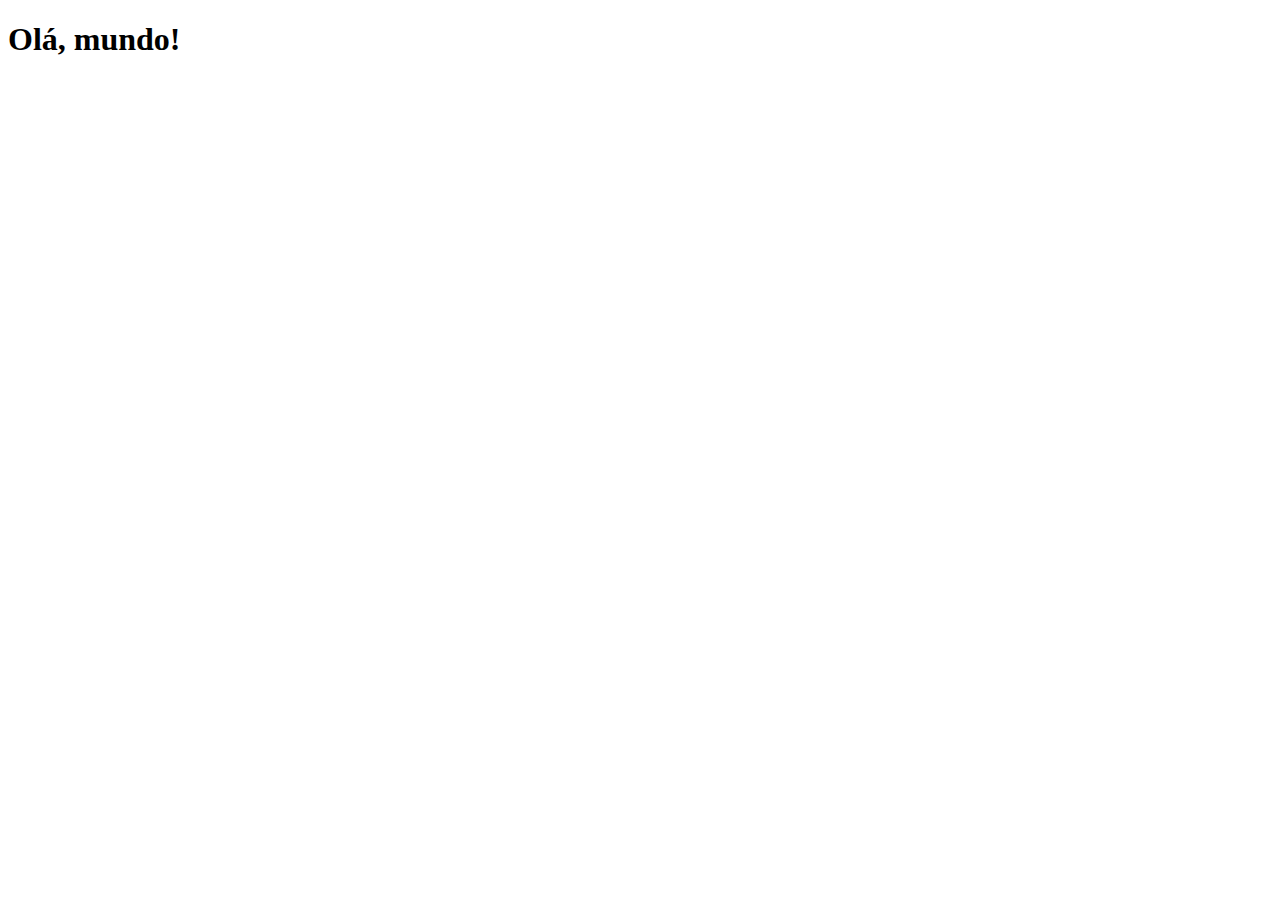
==== index.html @ 2ac29b7c "Criei a pag principal" ====
<!DOCTYPE html>
<html lang="pt-br">
<head>
    <meta charset="UTF-8">
    <meta name="viewport" content="width=device-width, initial-scale=1.0">
    <link rel="shortcut icon" href="favicon.ico" type="image/x-icon">
    <title>Projeto Redes Sociais</title>
</head>
<body>
    <h1>Olá, mundo!</h1>
</body>
</html>
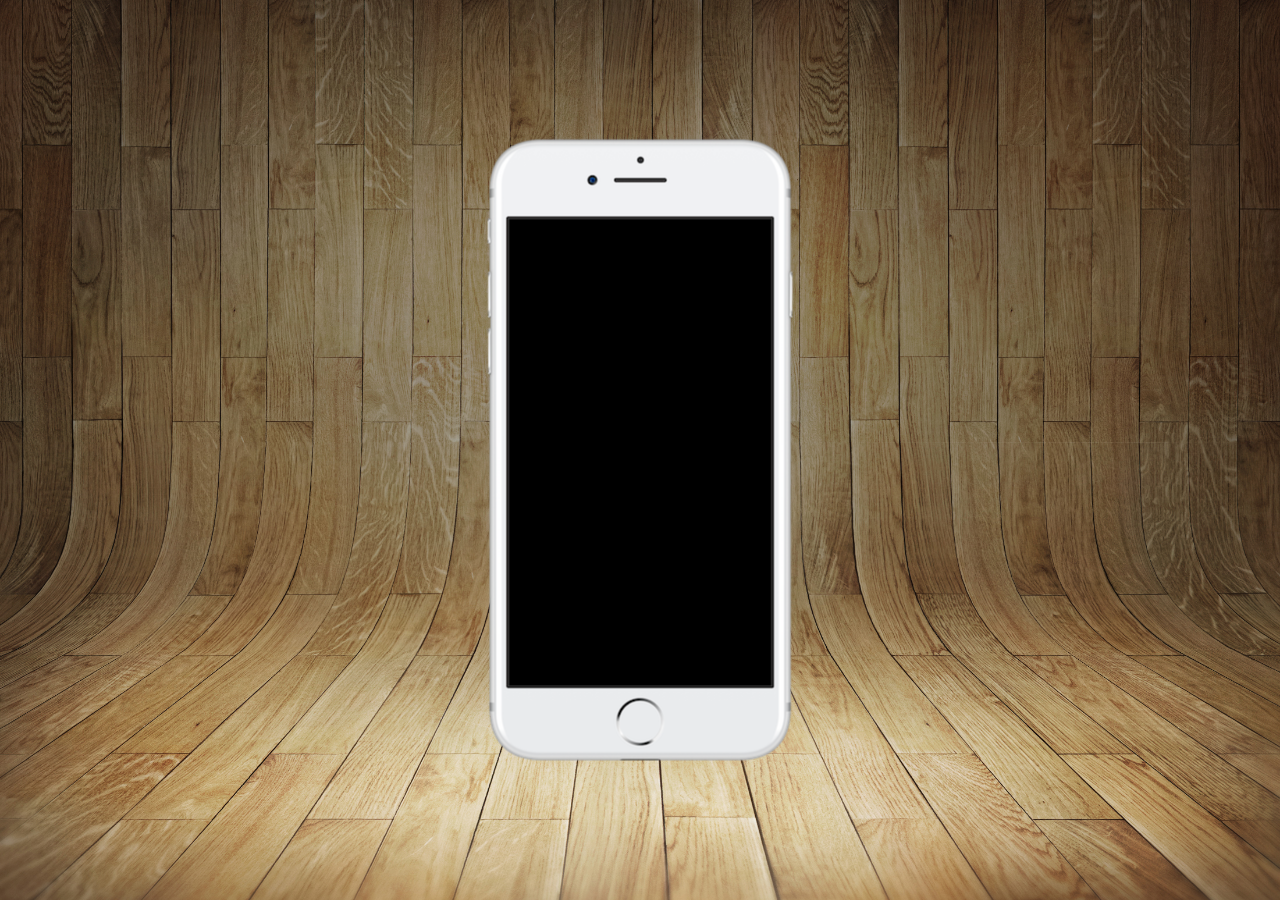
==== commit 208aa450: "uptd projeto-social" ====
--- a/index.html
+++ b/index.html
@@ -3,10 +3,17 @@
 <head>
     <meta charset="UTF-8">
     <meta name="viewport" content="width=device-width, initial-scale=1.0">
-    <link rel="shortcut icon" href="favicon.ico" type="image/x-icon">
+    <link rel="shortcut icon" href="favicon.ico" type="image/x-icon"> 
+    <link rel="stylesheet" href="estilos/style.css">
     <title>Projeto Redes Sociais</title>
 </head>
 <body>
-    <h1>Olá, mundo!</h1>
+    <main>
+        <section id="telefone">
+        </section>
+        
+        <section id="redes-sociais">
+        </section>
+    </main>
 </body>
 </html>--- a/estilos/style.css
+++ b/estilos/style.css
@@ -0,0 +1,37 @@
+@charset "utf-8";
+
+* {
+    margin: 0;
+    padding: 0;
+    font-family: Arial, Helvetica, sans-serif;
+}
+
+html,
+body {
+    height: 100vh;
+    width: 100vw;
+    background-color: black;
+}
+
+body {
+    background: url('../imagens/fundo-madeira.jpg') no-repeat top center;
+    background-size: cover;
+    background-attachment: fixed;
+}
+
+main {
+    position: relative;
+    height: 100vh;
+}
+
+section#telefone {
+    position: absolute;
+    top: 50%;
+    left: 50%;
+    transform: translate(-50%, -50%);
+
+    height: 627px;
+    width: 311px;
+    background: url('../imagens/frame-iphone.png') no-repeat;
+
+}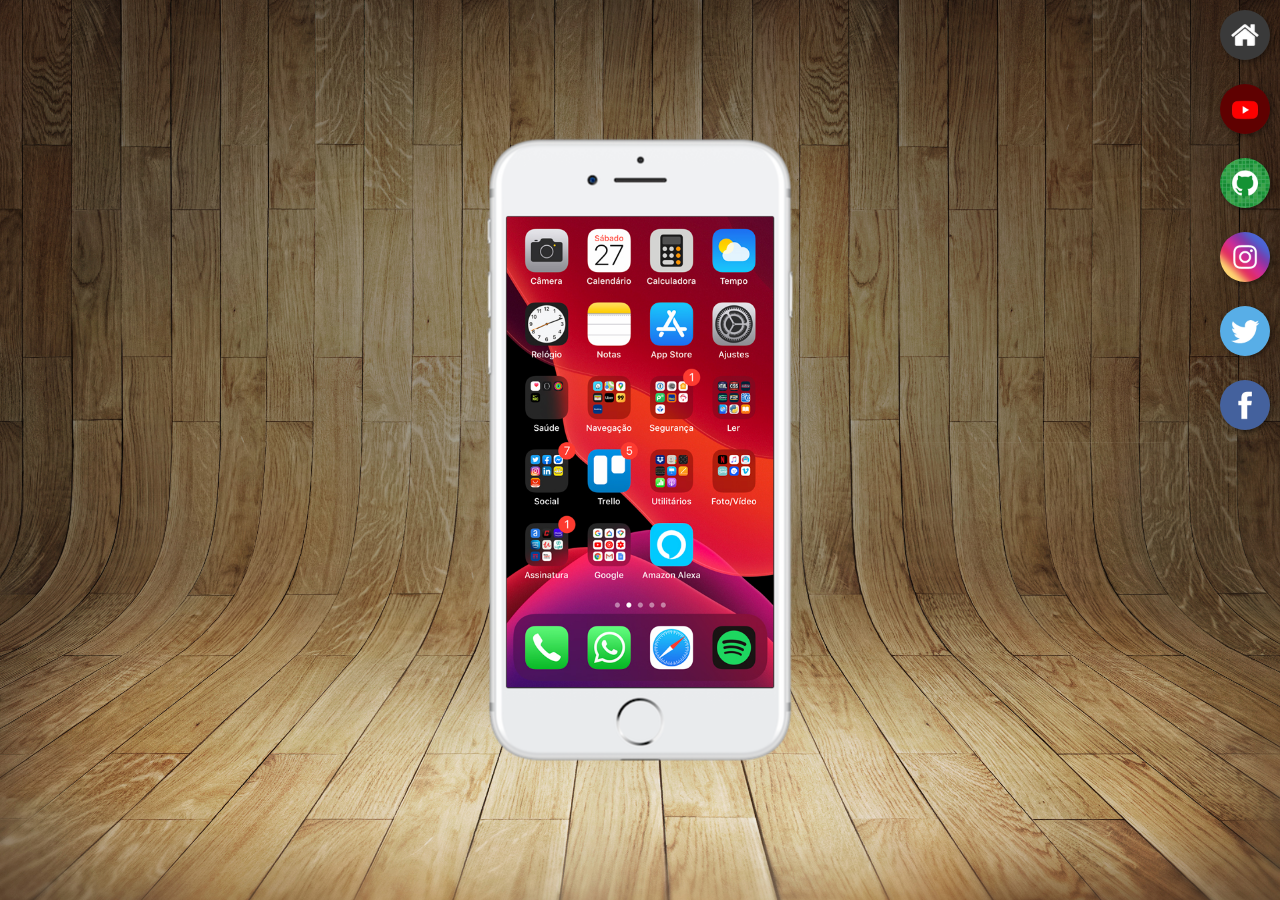
==== commit 100dc76f: "atualização projeto-social" ====
--- a/index.html
+++ b/index.html
@@ -10,9 +10,16 @@
 <body>
     <main>
         <section id="telefone">
+            <iframe src="home.html" name="tela" id="tela" frameborder="0"></iframe>
         </section>
-        
+    
         <section id="redes-sociais">
+            <a href="home.html" target="tela"><img src="imagens/logo-home.jpg" alt="Home"></a> <br>
+            <a href="youtube.html" target="tela"><img src="imagens/logo-youtube.jpg" alt="YouTube"></a> <br>
+            <a href="github.html" target="tela"><img src="imagens/logo-github.jpg" alt="GitHub"></a> <br>
+            <a href="instagram.html" target="tela"><img src="imagens/logo-instagram.jpg" alt="Instagram"></a> <br>
+            <a href="twitter.html" target="tela"><img src="imagens/logo-twitter.jpg" alt="Twitter"></a><br>
+            <a href="facebook.html" target="tela"><img src="imagens/logo-facebook.jpg" alt="FaceBook"></a><br>
         </section>
     </main>
 </body>
--- a/estilos/style.css
+++ b/estilos/style.css
@@ -34,4 +34,31 @@
     width: 311px;
     background: url('../imagens/frame-iphone.png') no-repeat;
 
+}
+
+iframe#tela {
+    position: relative;
+    top: 80px;
+    left: 22px;
+    width: 267px;
+    height: 471px;
+}
+
+section#redes-sociais {
+    text-align: right;
+}
+
+section#redes-sociais img {
+    width: 50px;
+    margin: 10px;
+    border-radius: 50%;
+    box-shadow: 2px 2px 5px rgba(0, 0, 0, 0.404);
+    box-sizing: border-box;
+}
+
+section#redes-sociais img:hover {
+    border: 2px solid rgba(255, 255, 255, 0.603);
+    transform: translate(-3px, -3px);
+    box-shadow: 5px 5px 10px rgba(0, 0, 0, 0.623);
+    transition: .2s;
 }